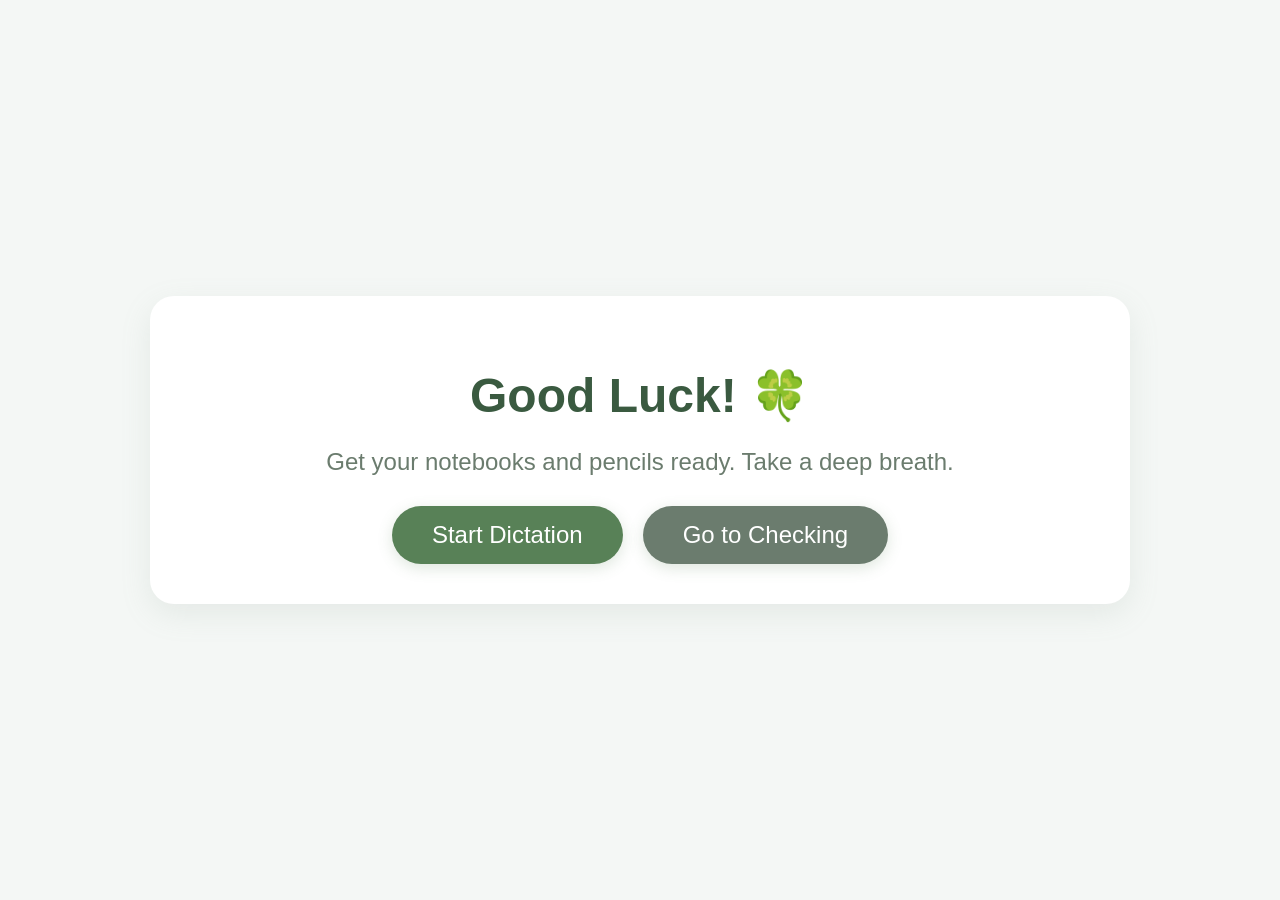
==== Dictation/index.html @ d1b23857 "Initial commit" ====
<!DOCTYPE html>
<html lang="en">
<head>
    <meta charset="UTF-8">
    <meta name="viewport" content="width=device-width, initial-scale=1.0">
    <title>Zen Dictation Machine</title>
    <link rel="stylesheet" href="css/style.css">
</head>
<body>

    <div id="screen-welcome" class="container">
        <h1>Good Luck! 🍀</h1>
        <p>Get your notebooks and pencils ready. Take a deep breath.</p>
        <div class="button-group">
            <button onclick="startDictation()">Start Dictation</button>
            <button onclick="startDirectCheck()" style="background-color: #6b7c6e;">Go to Checking</button>
        </div>
    </div>

    <div id="screen-dictation" class="container hidden">
        <h2 id="dictation-title">Word</h2>
        <img id="dictation-img" class="dictation-image" src="" alt="Dictation word">
        <div class="progress-container">
            <div id="timer-bar" class="progress-bar"></div>
        </div>
        <div id="dictation-counter" class="counter">Word 1 of 10</div>
        
        <div class="nav-arrows">
            <button id="dict-prev" onclick="prevDictationWord()">←</button>
            <button id="dict-next" onclick="nextDictationWord()">→</button>
        </div>
    </div>

    <div id="screen-check-student" class="container hidden">
        <h2>Who is going to write? 🤔</h2>
        <div id="student-number" class="student-box">-</div>
        
        <div id="randomizer-actions" class="button-group">
            <button id="btn-roll" onclick="rollStudent()">Roll Student</button>
            <button id="btn-reroll" class="hidden" onclick="rollStudent()" style="background-color: #a3b18a;">Reroll</button>
            <button id="btn-confirm-student" class="hidden" onclick="confirmStudent()" style="background-color: #3a5a40;">OK</button>
        </div>
        <div id="check-student-counter" class="counter">Word 1 of 10</div>
    </div>

    <div id="screen-check-word" class="container hidden">
        <h2 id="check-word-title">Check Word</h2>
        <img id="check-img" class="dictation-image" src="" alt="Check word">
        <div id="answer-display" class="answer-text"></div>
        
        <div class="button-group">
            <button id="btn-answer" onclick="showAnswer()">Show the Answer</button>
        </div>

        <div class="nav-arrows">
            <button id="check-prev" onclick="prevCheckWord()">←</button>
            <button id="check-next" onclick="nextCheckWord()">→</button>
        </div>
    </div>

    <div id="screen-finish" class="container hidden">
        <h1>Well Done! 🎉</h1>
        <p>The dictation is finished. Great focus today!</p>
        <button onclick="resetApp()">Restart Application</button>
    </div>

    <script src="js/app.js"></script>
</body>
</html>
---- Dictation/css/style.css ----
/* Базовые эко-стили и пастельная палитра */
body {
    font-family: 'Comic Sans MS', 'Chalkboard SE', sans-serif;
    background-color: #f4f7f5; /* Мягкий цвет шалфея */
    color: #2c3e50;
    margin: 0;
    padding: 0;
    display: flex;
    justify-content: center;
    align-items: center;
    height: 100vh;
    overflow: hidden;
    user-select: none;
}

.container {
    text-align: center;
    width: 90%;
    max-width: 900px;
    background: #ffffff;
    padding: 40px;
    border-radius: 24px;
    box-shadow: 0 10px 30px rgba(142, 158, 147, 0.15);
}

h1 {
    font-size: 3rem;
    color: #3a5a40; /* Природный зеленый */
    margin-bottom: 20px;
}

h2 {
    font-size: 2rem;
    color: #4a5d4e;
}

p {
    font-size: 1.5rem;
    color: #6b7c6e;
}

/* Кнопки в стиле минимализма */
button {
    font-family: inherit;
    background-color: #588157;
    color: white;
    border: none;
    padding: 15px 40px;
    font-size: 1.5rem;
    border-radius: 50px;
    cursor: pointer;
    transition: all 0.3s ease;
    box-shadow: 0 4px 15px rgba(88, 129, 87, 0.2);
}

button:hover {
    background-color: #3a5a40;
    transform: translateY(-2px);
}

button:active {
    transform: translateY(0);
}

/* Стили для картинок */
.dictation-image {
    max-width: 100%;
    max-height: 400px;
    border-radius: 16px;
    object-fit: contain;
    margin: 20px 0;
    border: 4px solid #e9ecef;
}

/* Экологичный Прогресс-бар */
.progress-container {
    width: 100%;
    height: 12px;
    background-color: #e9ecef;
    border-radius: 6px;
    margin-top: 30px;
    overflow: hidden;
}

.progress-bar {
    width: 100%;
    height: 100%;
    background-color: #a3b18a; /* Мягкий травяной */
    border-radius: 6px;
    transition: width 0.1s linear;
}

/* Фаза проверки и рандомайзер */
.student-box {
    font-size: 5rem;
    font-weight: bold;
    color: #3a5a40;
    margin: 20px 0;
    min-height: 120px;
    display: flex;
    justify-content: center;
    align-items: center;
}

.answer-text {
    font-size: 4rem;
    color: #3a5a40;
    font-weight: bold;
    margin-top: 20px;
    min-height: 80px;
    letter-spacing: 2px;
}

.hidden {
    display: none !important;
}

.counter {
    font-size: 1.2rem;
    color: #a3b18a;
    margin-top: 15px;
}

/* Группировка кнопок в ряд */
.button-group {
    display: flex;
    gap: 20px;
    justify-content: center;
    margin-top: 30px;
}

/* Блок для стрелочек навигации */
.nav-arrows {
    display: flex;
    justify-content: center;
    gap: 40px;
    margin-top: 25px;
}

/* Стиль самих стрелочек (сдержанный эко-минимализм) */
.nav-arrows button {
    background-color: #e9ecef;
    color: #4a5d4e;
    padding: 10px 25px;
    font-size: 1.2rem;
    box-shadow: none;
    border: 1px solid #ced4da;
}

.nav-arrows button:hover {
    background-color: #a3b18a;
    color: white;
    border-color: #a3b18a;
}

/* Стиль для отключенной стрелочки (невидимая, но сохраняющая место) */
.nav-arrows button:disabled {
    opacity: 0;
    cursor: default;
    pointer-events: none;
}
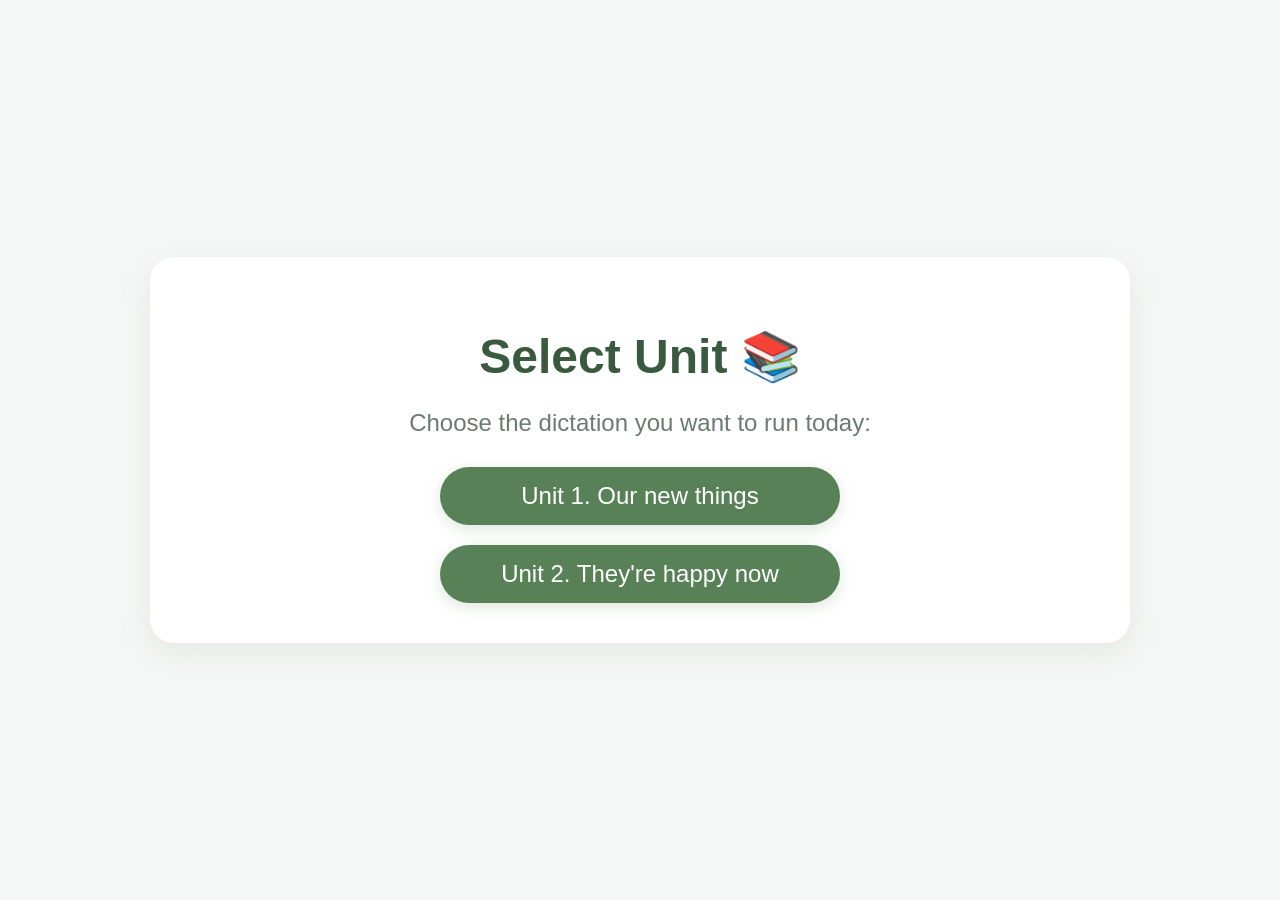
==== commit 09d79025: "dictation app: added title page with units; added unit 2 words" ====
--- a/Dictation/index.html
+++ b/Dictation/index.html
@@ -3,67 +3,22 @@
 <head>
     <meta charset="UTF-8">
     <meta name="viewport" content="width=device-width, initial-scale=1.0">
-    <title>Zen Dictation Machine</title>
+    <title>Zen Dictation Machine - Menu</title>
     <link rel="stylesheet" href="css/style.css">
 </head>
 <body>
-
-    <div id="screen-welcome" class="container">
-        <h1>Good Luck! 🍀</h1>
-        <p>Get your notebooks and pencils ready. Take a deep breath.</p>
-        <div class="button-group">
-            <button onclick="startDictation()">Start Dictation</button>
-            <button onclick="startDirectCheck()" style="background-color: #6b7c6e;">Go to Checking</button>
+    <div class="container">
+        <h1>Select Unit 📚</h1>
+        <p>Choose the dictation you want to run today:</p>
+        <div class="button-group" style="flex-direction: column; align-items: center; gap: 20px;">
+            <button onclick="window.location.href='dictation.html?unit=1'" style="width: 100%; max-width: 400px;">Unit 1. Our new things</button>
+            <button onclick="window.location.href='dictation.html?unit=2'" style="width: 100%; max-width: 400px;">Unit 2. They're happy now</button>
         </div>
     </div>
 
-    <div id="screen-dictation" class="container hidden">
-        <h2 id="dictation-title">Word</h2>
-        <img id="dictation-img" class="dictation-image" src="" alt="Dictation word">
-        <div class="progress-container">
-            <div id="timer-bar" class="progress-bar"></div>
-        </div>
-        <div id="dictation-counter" class="counter">Word 1 of 10</div>
-        
-        <div class="nav-arrows">
-            <button id="dict-prev" onclick="prevDictationWord()">←</button>
-            <button id="dict-next" onclick="nextDictationWord()">→</button>
-        </div>
-    </div>
+    <audio id="focus-chime" src="audio/chime.mp3" preload="auto"></audio>
 
-    <div id="screen-check-student" class="container hidden">
-        <h2>Who is going to write? 🤔</h2>
-        <div id="student-number" class="student-box">-</div>
-        
-        <div id="randomizer-actions" class="button-group">
-            <button id="btn-roll" onclick="rollStudent()">Roll Student</button>
-            <button id="btn-reroll" class="hidden" onclick="rollStudent()" style="background-color: #a3b18a;">Reroll</button>
-            <button id="btn-confirm-student" class="hidden" onclick="confirmStudent()" style="background-color: #3a5a40;">OK</button>
-        </div>
-        <div id="check-student-counter" class="counter">Word 1 of 10</div>
-    </div>
-
-    <div id="screen-check-word" class="container hidden">
-        <h2 id="check-word-title">Check Word</h2>
-        <img id="check-img" class="dictation-image" src="" alt="Check word">
-        <div id="answer-display" class="answer-text"></div>
-        
-        <div class="button-group">
-            <button id="btn-answer" onclick="showAnswer()">Show the Answer</button>
-        </div>
-
-        <div class="nav-arrows">
-            <button id="check-prev" onclick="prevCheckWord()">←</button>
-            <button id="check-next" onclick="nextCheckWord()">→</button>
-        </div>
-    </div>
-
-    <div id="screen-finish" class="container hidden">
-        <h1>Well Done! 🎉</h1>
-        <p>The dictation is finished. Great focus today!</p>
-        <button onclick="resetApp()">Restart Application</button>
-    </div>
-
+    <script src="js/data.js"></script>
     <script src="js/app.js"></script>
 </body>
 </html>
--- a/Dictation/css/style.css
+++ b/Dictation/css/style.css
@@ -1,7 +1,6 @@
-/* Базовые эко-стили и пастельная палитра */
 body {
     font-family: 'Comic Sans MS', 'Chalkboard SE', sans-serif;
-    background-color: #f4f7f5; /* Мягкий цвет шалфея */
+    background-color: #f4f7f5;
     color: #2c3e50;
     margin: 0;
     padding: 0;
@@ -39,7 +38,7 @@
     color: #6b7c6e;
 }
 
-/* Кнопки в стиле минимализма */
+
 button {
     font-family: inherit;
     background-color: #588157;
@@ -62,7 +61,6 @@
     transform: translateY(0);
 }
 
-/* Стили для картинок */
 .dictation-image {
     max-width: 100%;
     max-height: 400px;
@@ -85,12 +83,11 @@
 .progress-bar {
     width: 100%;
     height: 100%;
-    background-color: #a3b18a; /* Мягкий травяной */
+    background-color: #a3b18a;
     border-radius: 6px;
     transition: width 0.1s linear;
 }
 
-/* Фаза проверки и рандомайзер */
 .student-box {
     font-size: 5rem;
     font-weight: bold;
@@ -121,7 +118,7 @@
     margin-top: 15px;
 }
 
-/* Группировка кнопок в ряд */
+
 .button-group {
     display: flex;
     gap: 20px;
@@ -129,7 +126,7 @@
     margin-top: 30px;
 }
 
-/* Блок для стрелочек навигации */
+
 .nav-arrows {
     display: flex;
     justify-content: center;
@@ -137,7 +134,7 @@
     margin-top: 25px;
 }
 
-/* Стиль самих стрелочек (сдержанный эко-минимализм) */
+
 .nav-arrows button {
     background-color: #e9ecef;
     color: #4a5d4e;
@@ -153,9 +150,83 @@
     border-color: #a3b18a;
 }
 
-/* Стиль для отключенной стрелочки (невидимая, но сохраняющая место) */
+
 .nav-arrows button:disabled {
     opacity: 0;
     cursor: default;
     pointer-events: none;
-}+}
+
+#date-display {
+    font-size: 1.8rem;
+    color: #4a5d4e;
+    background-color: #ffffff;
+    padding: 10px 25px;
+    border-radius: 12px;
+    display: inline-block;
+    border: 2px dashed #a3b18a;
+}
+
+.btn-secondary {
+    background-color: transparent;
+    color: #588157;
+    border: 2px solid #588157;
+    box-shadow: none;
+}
+
+.btn-secondary:hover {
+    background-color: #f4f7f5;
+    color: #3a5a40;
+    border-color: #3a5a40;
+}
+
+/* Кнопка возврата */
+.btn-text {
+    background-color: transparent;
+    color: #8e9e93;
+    box-shadow: none;
+    font-size: 1.2rem;
+    padding: 10px 20px;
+}
+
+.btn-text:hover {
+    background-color: #e9ecef;
+    color: #4a5d4e;
+}
+
+/* Мягкая инструкция для детей */
+.instruction-text {
+    font-size: 1.4rem;
+    color: #8e9e93;
+    margin-top: 0;
+    margin-bottom: 15px;
+}
+
+/* Обновленный блок даты */
+#date-display {
+    font-size: 1.8rem;
+    color: #4a5d4e;
+    background-color: #ffffff;
+    padding: 10px 25px;
+    border-radius: 12px;
+    display: inline-block;
+    border: 2px dashed #a3b18a;
+    margin-top: 0;
+    margin-bottom: 40px; /* Четкий визуальный водораздел после даты */
+}
+
+/* Заголовок юнита */
+.unit-title {
+    font-size: 2.2rem;
+    color: #3a5a40;
+    margin-top: 0; /* Убираем ту самую дефолтную браузерную "дыру" */
+    margin-bottom: 10px; /* Даем немного воздуха до клевера */
+}
+
+/* Пожелание удачи */
+.good-luck-text {
+    font-size: 2.5rem;
+    color: #588157;
+    margin-top: 0;
+    margin-bottom: 40px; /* Просторная пауза перед кнопками */
+}
